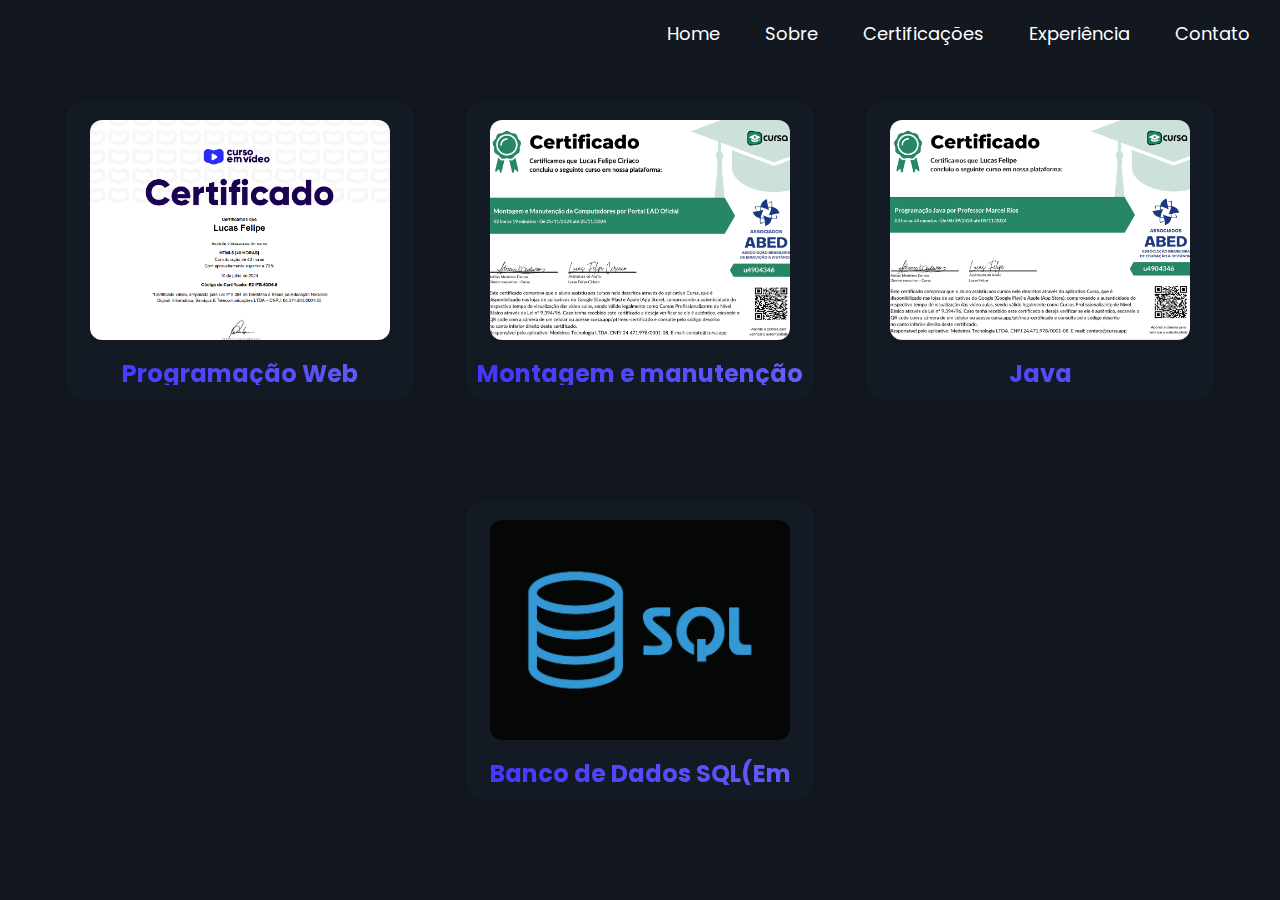
==== certificados.html @ d98c7be2 "primeiro commit" ====
<!DOCTYPE html>
<html lang="pt-br">

<head>
    <meta charset="UTF-8">
    <meta name="viewport" content="width=device-width, initial-scale=1.0">
    <title>LuucPort</title>
    <link rel="stylesheet" href="estilos.css">
    <style>
        @import url('https://fonts.googleapis.com/css2?family=Poppins:wght@700&display=swap');
    </style>
</head>

<body>
    <!--Menu navegacional-->
    <nav class="menu">
        <a href="index.html" class="botao">Home</a>
        <a href="sobre.html" class="botao">Sobre</a>
        <a href="certificados.html" class="botao">Certificações</a>
        <a href="experiencia.html" class="botao">Experiência</a>
        <a href="contato.html" class="botao">Contato</a>
    </nav>
    <div class="cert-container">
        <img class="codigo-img" src="imagens/designcod.png" alt="imagem de codigo">
        <div class="card">
            <div class="caixaImg">
                <img src="imagens/imagem1.png" alt="HTML5">
            </div>
            <div class="cert-conteudo">
                <h2>Programação Web</h2>
                <p>Um curso completo de 40h onde adquiri toda base de um projeto front-end.</p>
            </div>
        </div>
        <div class="card">
            <div class="caixaImg">
                <img src="imagens/imagem2.png" alt="MONTAGEM DE COMPUTADORES">
            </div>
            <div class="cert-conteudo">
                <h2>Montagem e manutenção de Computadores</h2>
                <p>Um curso simples e direto de como manter um computador em perfeito funcionamento no quesito hardware.</p>
            </div>
        </div>
        <div class="card">
            <div class="caixaImg">
                <img src="imagens/imagem3.png" alt="JAVA">
            </div>
            <div class="cert-conteudo">
                <h2>Java</h2>
                <p>Curso intermédiário de Java, o qual me ensinou desde as boas práticas de POO até os conceitos de encapsulamento de dados.</p>
            </div>
        </div>
        <div class="card">
            <div class="caixaImg">
                <img src="imagens/imagem4.jpg" alt="SQL">
            </div>
            <div class="cert-conteudo">
                <h2>Banco de Dados SQL(Em andamento)</h2>
                <p>Um curso completo de tratamento de dados com SQL, utilizando Virtual Machines.</p>
            </div>
        </div>
    </div>
    
</body>

</html>
---- estilos.css ----
* {
    font-family:'Poppins', sans-serif;
    color: #ffffff;
    margin: 0px;
    padding: 0px;
    box-sizing: border-box;
}
body {
    display: flex; /*Deixar flexível para poder manusear as posições(row, column)*/
    flex-direction: column; /*Vai posicionar tudo um em baixo do outro*/
    background:#121720;
    background-size: cover;
    height: 100vh;
    justify-content: center;
}

/*Botões do menu navegacional*/
.menu {
    position: absolute;
    top: 10px;
    right: 10px;
    display: flex;
    gap: 5px; /*serve para espaçar os botões*/
}

.botao {
    display: inline-block;
    padding: 10px 20px;
    color: #ffffff;
    cursor: pointer;
    text-decoration: none;
    font-size: 18px;
}
.botao:hover {
    transition: .4s;
    transform: scale(1.05);
    color: #5850EC;
}
/*Toda a parte sobre mim da página HOME*/
.conteudo {
    margin-top: 25px;
    margin-left: 200px;
    font-size: 30px;
    flex-direction: column;
}

.conteudo h3 {
    color: #ffffff;
    font-size: 2rem;
}

.conteudo p {
    font-size: 1.2rem;
}

.linguagens a {
    color: #5850EC;
    border: 1px solid;
    border-radius: 99px;
    text-decoration: none;
    font-size: 18px;
    padding: 10px;  
    margin-top: -10px;
    transition: 0.5s;
}

.linguagens a:hover{
    background-color: #5850EC;
    color: #ffffff;
    border-color: #5850EC;
}

.linguagens {
    display: flex;
    gap: 20px;
    margin-top: 30px;
}

.linguagem {
    width: 30px;
    height: 30px;

}

#meunome {
    margin-bottom: 10px;
}

.destaque {
    color: #5850EC;   
}

#cargo {
    font-family: 'Poppins', sans-serif;
    font-size: 1.8rem;
    color: #5850EC;
    display: inline-block;
    border-right: 3px solid #F5F9F8; /* Cria o efeito de cursor piscando */
    padding-right: 5px; /* Ajusta o espaço à direita para o "cursor" */
    white-space: nowrap; /* Impede o texto de quebrar a linha */
    overflow: hidden; /* Esconde o texto que ainda não apareceu */
    animation: typing 2s steps(15) 1s infinite, blink 0.75s step-end infinite; /* Animações */
}
/* Animação de digitação */
@keyframes typing {
    from {
        width: 0;
    }
    to {
        width: 17%;
    }
}

/* Animação de "blinking" do cursor */
@keyframes blink {
    50% {
        border-color: transparent;
    }
}

.conteudo .minha-imagem {
    display: flex;
    justify-content: center;
    align-items: flex-end;
    left: 200px;
}

.conteudo .minha-imagem img{
    position: fixed;
    margin-right: -1700px;
    top: 265px;
    width: 400px; /*Largura da imagem*/
    height: 400px;
    border-radius: 50%;
    border: 3px solid #5850EC; /* Cor base da borda */
    box-shadow: 
        0 0 10px #5850EC, 
        0 0 20px #5850EC, 
        0 0 40px #5850EC, 
        0 0 50px #5850EC; /* Efeito neon */
}


.sobremim {
    position: relative;
    text-align: justify;
    max-width: 700px;
    font-size: 20px;
}

.icones {
    position: relative;
    display: flex;
    gap: 10px;
}

.icones a{
    display: flex;
    margin: 5px;
    margin-top: 50px;
    border-radius: 50%;
    box-sizing: border-box;
    width: 50px;
    height: 50px;
    font-size: 2rem;
    transition: 0.3s ease;
    padding: 10px;
    text-decoration: none;
}

.icones a:hover {
    background: #222b3b ;
}

#titulomim {
    font-size: 2rem;
    background: linear-gradient(to right, #4a40fa, #5850EC); /* Cores do degradê */
    -webkit-background-clip: text; /* Aplica o degradê ao texto */
    -webkit-text-fill-color: transparent; /* Torna o preenchimento do texto transparente */
    width: 100%;    /* Garante que o contêiner ocupe toda a largura */
}

.left-side {
    padding: 10px;
}

.left-side img {
    width: 500px;
    filter: drop-shadow(0 0 5px #5850EC) drop-shadow(0 0 10px #5850EC)
}

.right-side {
    padding: 10px;
    margin-top: 50px;
}

.sobreblock {
    display: flex;
    padding: 10px;
    margin-top: 80px;
    justify-content: space-evenly;
}
/*Aqui começa os certificados*/

.cert-container {
    display: flex;
    justify-content: center;
    align-items: center;
    gap: 100px 50px;
    flex-wrap: wrap;
}

.codigo-img {
    position: absolute;
    width: 40px;
    top: 200px;
}

.cert-container h2{
    background: linear-gradient(to right, #3f35ff, #665ff7); /* Cores do degradê */
    -webkit-background-clip: text; /* Aplica o degradê ao texto */
    -webkit-text-fill-color: transparent; /* Torna o preenchimento do texto transparente */
    width: 100%;    /* Garante que o contêiner ocupe toda a largura */
}

.cert-container p {
    color: #ffffff;
}

.cert-container .card {
    position: relative;
    display: flex;
    justify-content: center;
    align-items: flex-start;
    width: 350px;
    height: 300px;
    background: #141a24;
    border-radius: 20px;
    box-shadow: 0px 0px 10px rgba(0, 0, 0, 0.15);
    transition: .5s;
}

.cert-container .card:hover {
    height: 400px;
}

.cert-container .card .caixaImg {
    position: absolute;
    width: 300px;
    height: 220px;
    top: 20px;
    border-radius: 12px;
    overflow: hidden;
    transition: .5s;
}

.cert-container .card .caixaImg img{
    position: absolute;
    top: 0px;
    left: 0px;
    width: 100%;
    height: 100%;
    object-fit: cover;
}

.cert-container .card .cert-conteudo {
    position: absolute;
    top: 250px;
    width: 100%;
    height: 35px;
    text-align: center;
    overflow: hidden;
    transition: .5s;
}

.cert-container .card:hover .caixaImg {
    top: -100px;
    scale: 0.75;
    box-shadow: 0px 15px 45px rgba(0, 0, 0, 0.15);
}

.cert-container .card:hover .cert-conteudo {
    top: 150px;
    height: 250px;
}

.cert-container .card .cert-conteudo h2 {
    font-size: 1.5rem;
    font-weight: 700;
    line-height: 3rem;
}

/*Aqui começa a página de experiencias*/

.experi-container {
    display: flex;
    justify-content: center;
    align-items: center;
    gap: 10px 80px;
}

.titulo-experi {
    position: absolute;
    top: 200px;
}

.titulo-experi h1 {
    background: linear-gradient(to right, #3f35ff, #665ff7); /* Cores do degradê */
    -webkit-background-clip: text; /* Aplica o degradê ao texto */
    -webkit-text-fill-color: transparent; /* Torna o preenchimento do texto transparente */
    width: 100%;    /* Garante que o contêiner ocupe toda a largura */
}

.bloco-experi {
    display: flex;
    max-width: 350px;
    flex-direction: column;
    min-height: 170px; /* Ajuste conforme necessário */
}

.bloco-experi h3 {
    color: #5850EC;
}

progress {
    width: 100%;
    height: 10px;
    border-radius: 5px;
    overflow: hidden;
}

progress::-webkit-progress-bar {
    background-color: #ddd;
    border-radius: 5px;
}

progress::-webkit-progress-value {
    background-color: #5850EC; /* Cor da barra preenchida */
    border-radius: 5px;
}

/* TODA a parte do formulário de EMAIL */

.form-container {
    min-height: 100vh;
    display: flex;
    flex-direction: column;
    justify-content: center;
    align-items: center;
    padding: 1rem;
}

form {
    width: 100%;
    max-width: 30rem;
    
}

label,
input,
textarea,
button {
    display: block;
}

input,
textarea,
button {
    width: 100%;
    font: inherit;
    padding: 1.25rem;
    font-weight: 700;
    width: 400px;
}

input,
textarea {
    margin-top: 0.2rem;
    background: #1d2433;
    border: 0.125rem solid transparent;
    border-radius: 1.125rem;
    width: 400px;
    color: #ffffff;
    transition: border-color 0.3s, box-shadow 0.3s;
}

input:hover,
input:focus,
textarea:hover,
textarea:focus {
    outline: none;
    border-color: #5850EC;
    box-shadow: 0 0 0 0.125rem #151b25;
}

label {
    margin-bottom: 0.2rem;
    margin-top: 0.5rem;
    color: #ffffff;
}

textarea {
    min-height: 12.5rem;
    resize: vertical;
    margin-bottom: 1rem;
}

button {
    border: none;
    border-radius: 99px;
    background: #5850EC;
    cursor: pointer;
    transition: 0.5s;
}

button:hover,
button:focus {
    outline: none;
    background: #3934a0;
}

button:disabled {
    cursor: not-allowed;
    background: #f4f4fa;
}

.success,
.error {
    text-align: center;
}

.success {
    color: #008B8B;
}

.error {
    color: #a82222;
}
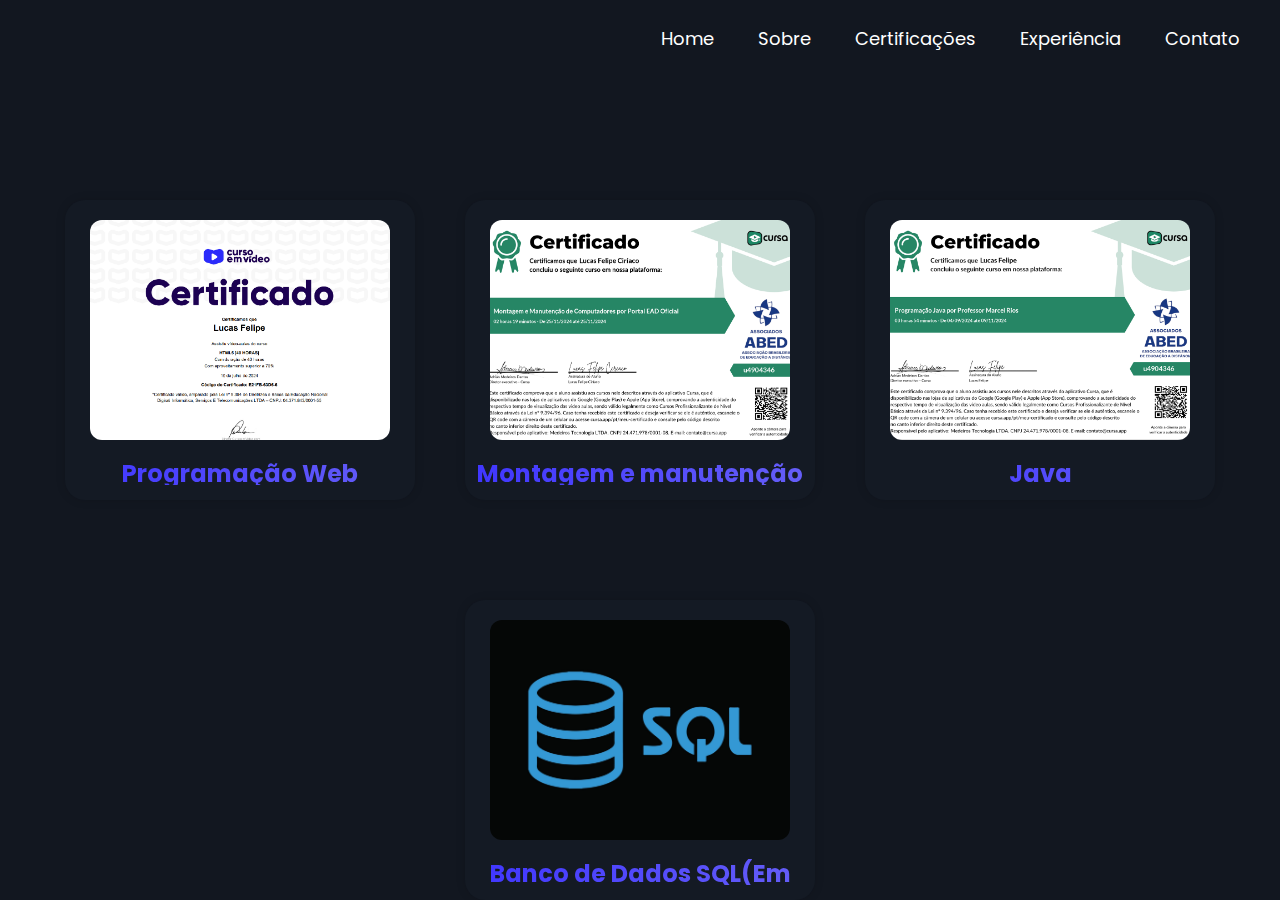
==== commit 52f7d6d5: "inicio dos testes mobile" ====
--- a/certificados.html
+++ b/certificados.html
@@ -14,11 +14,14 @@
 <body>
     <!--Menu navegacional-->
     <nav class="menu">
-        <a href="index.html" class="botao">Home</a>
-        <a href="sobre.html" class="botao">Sobre</a>
-        <a href="certificados.html" class="botao">Certificações</a>
-        <a href="experiencia.html" class="botao">Experiência</a>
-        <a href="contato.html" class="botao">Contato</a>
+        <button id="menu-mobile-btn">X</button>
+        <div class="menu-itens">
+            <a href="index.html" class="botao">Home</a>
+            <a href="sobre.html" class="botao">Sobre</a>
+            <a href="certificados.html" class="botao">Certificações</a>
+            <a href="experiencia.html" class="botao">Experiência</a>
+            <a href="contato.html" class="botao">Contato</a>
+        </div>
     </nav>
     <div class="cert-container">
         <img class="codigo-img" src="imagens/designcod.png" alt="imagem de codigo">
@@ -62,4 +65,7 @@
     
 </body>
 
+<!--cript importado-->
+<script src="mobile.js"></script>
+
 </html>--- a/estilos.css
+++ b/estilos.css
@@ -1,28 +1,46 @@
+/* Reset básico */
 * {
-    font-family:'Poppins', sans-serif;
-    color: #ffffff;
-    margin: 0px;
-    padding: 0px;
+    font-family: 'Poppins', sans-serif;
+    color: #ffffff;
+    margin: 0;
+    padding: 0;
     box-sizing: border-box;
 }
+
+/* Estilos do corpo */
 body {
-    display: flex; /*Deixar flexível para poder manusear as posições(row, column)*/
-    flex-direction: column; /*Vai posicionar tudo um em baixo do outro*/
-    background:#121720;
+    display: flex;
+    flex-direction: column;
+    background: #121720;
     background-size: cover;
     height: 100vh;
     justify-content: center;
 }
 
-/*Botões do menu navegacional*/
+/* Menu navegacional fixo e responsivo */
 .menu {
-    position: absolute;
-    top: 10px;
-    right: 10px;
-    display: flex;
-    gap: 5px; /*serve para espaçar os botões*/
-}
-
+    position: fixed;
+    /* Mantém fixo no topo */
+    top: 0;
+    right: 0;
+    width: 100%;
+    display: flex;
+    justify-content: flex-end;
+    /* Alinha os botões à direita */
+    align-items: center;
+    gap: 10px;
+    padding: 15px 20px;
+    background-color: #121720;
+    /* Mantém a cor original */
+    z-index: 1000;
+    flex-wrap: wrap;
+}
+
+#menu-mobile-btn {
+    display: none;
+}
+
+/* Botões do menu */
 .botao {
     display: inline-block;
     padding: 10px 20px;
@@ -30,18 +48,102 @@
     cursor: pointer;
     text-decoration: none;
     font-size: 18px;
-}
+    white-space: nowrap;
+}
+
 .botao:hover {
     transition: .4s;
     transform: scale(1.05);
     color: #5850EC;
-}
+    /* Mantive a cor original do hover */
+}
+
+/* Ajuste da imagem */
+.minha-imagem {
+    display: flex;
+    justify-content: center;
+    align-items: center;
+    margin-top: 20px;
+}
+
+.minha-imagem img {
+    height: auto;
+    /* Mantém a proporção */
+    border-radius: 50%;
+    /* Mantém o estilo arredondado */
+    object-fit: cover;
+}
+
+/* Responsividade */
+@media (max-width: 986px) {
+    .minha-imagem {
+        margin-top: 65px !important;
+    }
+
+}
+
+@media (max-width: 768px) {
+    .menu {
+        justify-content: center;
+        /* Centraliza o menu em telas médias */
+        padding: 10px;
+    }
+
+    .botao {
+        padding: 8px 15px;
+        font-size: 16px;
+    }
+
+    .minha-imagem {
+        margin-top: 65px !important;
+    }
+
+}
+
+@media (max-width: 480px) {
+    .menu {
+        flex-direction: column;
+        /* Empilha os botões verticalmente em telas pequenas */
+        align-items: center;
+    }
+
+    .menu-itens {
+        display: none;
+    }
+
+    #menu-mobile-btn {
+        display: block;
+    }
+
+    .botao {
+        width: 100%;
+        text-align: center;
+        padding: 12px 0;
+    }
+
+    .minha-imagem {
+        margin-top: 65px !important;
+        
+    }
+
+    .conteudo {
+        margin-top: 167px !important;
+        flex-direction: column-reverse !important;
+    }
+
+    .sobreblock {
+        margin-top: 250px;
+    }
+}
+
 /*Toda a parte sobre mim da página HOME*/
 .conteudo {
     margin-top: 25px;
-    margin-left: 200px;
     font-size: 30px;
-    flex-direction: column;
+    display: flex;
+    flex-direction: row;
+    justify-content: space-around;
+    flex-wrap: wrap;
 }
 
 .conteudo h3 {
@@ -59,12 +161,13 @@
     border-radius: 99px;
     text-decoration: none;
     font-size: 18px;
-    padding: 10px;  
+    padding: 10px;
     margin-top: -10px;
     transition: 0.5s;
-}
-
-.linguagens a:hover{
+    margin-left: -7px;
+}
+
+.linguagens a:hover {
     background-color: #5850EC;
     color: #ffffff;
     border-color: #5850EC;
@@ -87,7 +190,7 @@
 }
 
 .destaque {
-    color: #5850EC;   
+    color: #5850EC;
 }
 
 #cargo {
@@ -95,19 +198,26 @@
     font-size: 1.8rem;
     color: #5850EC;
     display: inline-block;
-    border-right: 3px solid #F5F9F8; /* Cria o efeito de cursor piscando */
-    padding-right: 5px; /* Ajusta o espaço à direita para o "cursor" */
-    white-space: nowrap; /* Impede o texto de quebrar a linha */
-    overflow: hidden; /* Esconde o texto que ainda não apareceu */
-    animation: typing 2s steps(15) 1s infinite, blink 0.75s step-end infinite; /* Animações */
-}
+    border-right: 3px solid #F5F9F8;
+    /* Cria o efeito de cursor piscando */
+    padding-right: 5px;
+    /* Ajusta o espaço à direita para o "cursor" */
+    white-space: nowrap;
+    /* Impede o texto de quebrar a linha */
+    overflow: hidden;
+    /* Esconde o texto que ainda não apareceu */
+    animation: typing 2s steps(15) 1s infinite, blink 0.75s step-end infinite;
+    /* Animações */
+}
+
 /* Animação de digitação */
 @keyframes typing {
     from {
         width: 0;
     }
+
     to {
-        width: 17%;
+        width: 50%;
     }
 }
 
@@ -123,21 +233,25 @@
     justify-content: center;
     align-items: flex-end;
     left: 200px;
-}
-
-.conteudo .minha-imagem img{
-    position: fixed;
-    margin-right: -1700px;
-    top: 265px;
-    width: 400px; /*Largura da imagem*/
+    margin-top: 5px;
+}
+
+.conteudo .minha-imagem img {
+    width: 400px;
     height: 400px;
     border-radius: 50%;
-    border: 3px solid #5850EC; /* Cor base da borda */
-    box-shadow: 
-        0 0 10px #5850EC, 
-        0 0 20px #5850EC, 
-        0 0 40px #5850EC, 
-        0 0 50px #5850EC; /* Efeito neon */
+    border: 3px solid #5850EC;
+    /* Cor base da borda */
+    box-shadow:
+        0 0 10px #5850EC,
+        0 0 20px #5850EC,
+        0 0 40px #5850EC,
+        0 0 50px #5850EC;
+    /* Efeito neon */
+}
+
+.conteudo .left-conteudo {
+    margin-top: 50px;
 }
 
 
@@ -154,7 +268,7 @@
     gap: 10px;
 }
 
-.icones a{
+.icones a {
     display: flex;
     margin: 5px;
     margin-top: 50px;
@@ -169,15 +283,19 @@
 }
 
 .icones a:hover {
-    background: #222b3b ;
+    background: #222b3b;
 }
 
 #titulomim {
     font-size: 2rem;
-    background: linear-gradient(to right, #4a40fa, #5850EC); /* Cores do degradê */
-    -webkit-background-clip: text; /* Aplica o degradê ao texto */
-    -webkit-text-fill-color: transparent; /* Torna o preenchimento do texto transparente */
-    width: 100%;    /* Garante que o contêiner ocupe toda a largura */
+    background: linear-gradient(to right, #4a40fa, #5850EC);
+    /* Cores do degradê */
+    -webkit-background-clip: text;
+    /* Aplica o degradê ao texto */
+    -webkit-text-fill-color: transparent;
+    /* Torna o preenchimento do texto transparente */
+    width: 100%;
+    /* Garante que o contêiner ocupe toda a largura */
 }
 
 .left-side {
@@ -196,14 +314,17 @@
 
 .sobreblock {
     display: flex;
+    flex-wrap: wrap;
     padding: 10px;
     margin-top: 80px;
     justify-content: space-evenly;
 }
+
 /*Aqui começa os certificados*/
 
 .cert-container {
     display: flex;
+    height: 500px;
     justify-content: center;
     align-items: center;
     gap: 100px 50px;
@@ -216,11 +337,15 @@
     top: 200px;
 }
 
-.cert-container h2{
-    background: linear-gradient(to right, #3f35ff, #665ff7); /* Cores do degradê */
-    -webkit-background-clip: text; /* Aplica o degradê ao texto */
-    -webkit-text-fill-color: transparent; /* Torna o preenchimento do texto transparente */
-    width: 100%;    /* Garante que o contêiner ocupe toda a largura */
+.cert-container h2 {
+    background: linear-gradient(to right, #3f35ff, #665ff7);
+    /* Cores do degradê */
+    -webkit-background-clip: text;
+    /* Aplica o degradê ao texto */
+    -webkit-text-fill-color: transparent;
+    /* Torna o preenchimento do texto transparente */
+    width: 100%;
+    /* Garante que o contêiner ocupe toda a largura */
 }
 
 .cert-container p {
@@ -254,7 +379,7 @@
     transition: .5s;
 }
 
-.cert-container .card .caixaImg img{
+.cert-container .card .caixaImg img {
     position: absolute;
     top: 0px;
     left: 0px;
@@ -293,29 +418,37 @@
 /*Aqui começa a página de experiencias*/
 
 .experi-container {
-    display: flex;
-    justify-content: center;
+    height: 500px;
+    display: flex;
+    justify-content: inherit;
     align-items: center;
     gap: 10px 80px;
+    flex-wrap: wrap;
 }
 
 .titulo-experi {
-    position: absolute;
-    top: 200px;
+    position: relative;
+    justify-content: center;
+    display: flex;
+    flex-wrap: wrap;
+
 }
 
 .titulo-experi h1 {
-    background: linear-gradient(to right, #3f35ff, #665ff7); /* Cores do degradê */
-    -webkit-background-clip: text; /* Aplica o degradê ao texto */
-    -webkit-text-fill-color: transparent; /* Torna o preenchimento do texto transparente */
-    width: 100%;    /* Garante que o contêiner ocupe toda a largura */
+    background: linear-gradient(to right, #3f35ff, #665ff7);
+    /* Cores do degradê */
+    -webkit-background-clip: text;
+    /* Aplica o degradê ao texto */
+    -webkit-text-fill-color: transparent;
+    /* Torna o preenchimento do texto transparente */
 }
 
 .bloco-experi {
     display: flex;
     max-width: 350px;
     flex-direction: column;
-    min-height: 170px; /* Ajuste conforme necessário */
+    min-height: 170px;
+    /* Ajuste conforme necessário */
 }
 
 .bloco-experi h3 {
@@ -335,7 +468,8 @@
 }
 
 progress::-webkit-progress-value {
-    background-color: #5850EC; /* Cor da barra preenchida */
+    background-color: #5850EC;
+    /* Cor da barra preenchida */
     border-radius: 5px;
 }
 
@@ -353,7 +487,7 @@
 form {
     width: 100%;
     max-width: 30rem;
-    
+
 }
 
 label,
@@ -430,7 +564,7 @@
 }
 
 .success {
-    color: #008B8B;
+    color: #5850EC;
 }
 
 .error {
